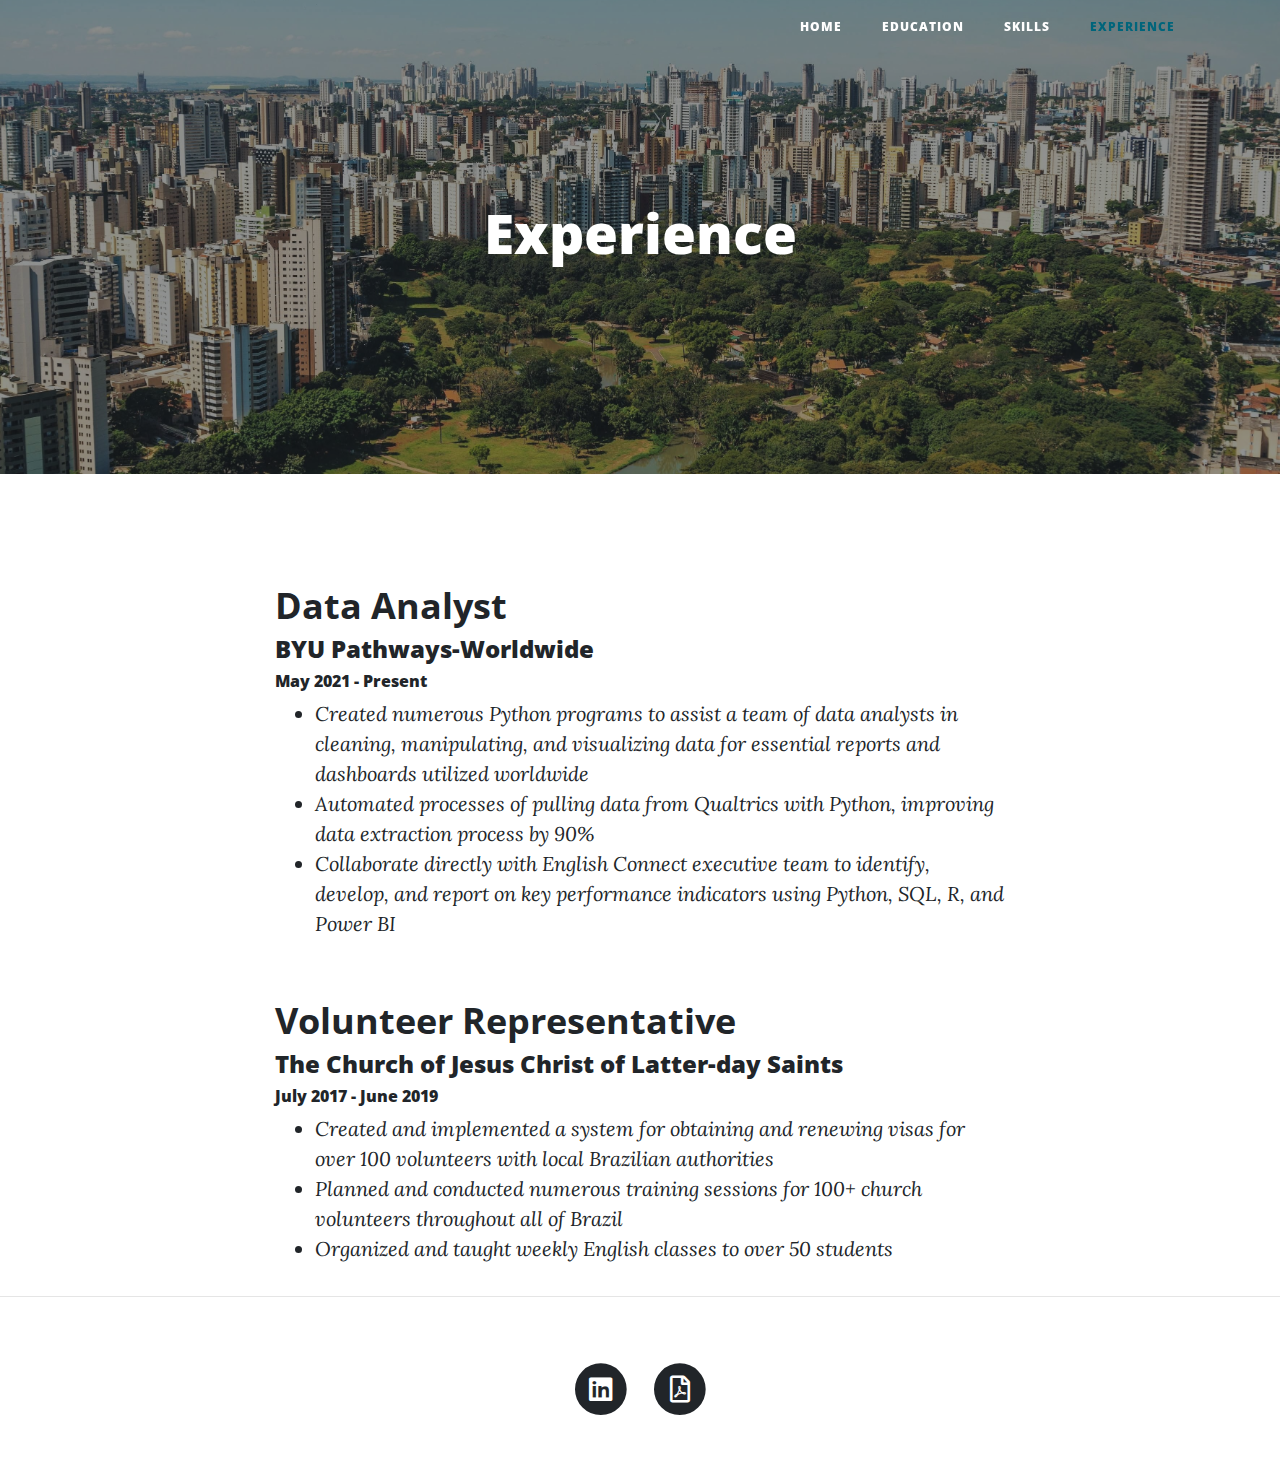
==== content/experience.html @ 57877b88 "First Commit" ====
﻿<!DOCTYPE html>
<html lang="en">

<head>

    <meta charset="utf-8">
    <meta name="viewport" content="width=device-width, initial-scale=1, shrink-to-fit=no">
    <meta name="description" content="">
    <meta name="author" content="">

    <title>Owen Spencer Lunt - Experience</title>

    <!-- Bootstrap core CSS -->
    <link href="../vendor/bootstrap/css/bootstrap.min.css" rel="stylesheet">

    <!-- Custom fonts for this template -->
    <link href="../vendor/fontawesome-free/css/all.min.css" rel="stylesheet" type="text/css">
    <link href='https://fonts.googleapis.com/css?family=Lora:400,700,400italic,700italic' rel='stylesheet' type='text/css'>
    <link href='https://fonts.googleapis.com/css?family=Open+Sans:300italic,400italic,600italic,700italic,800italic,400,300,600,700,800' rel='stylesheet' type='text/css'>

    <!-- Custom styles for this template -->
    <link href="../css/clean-blog.min.css" rel="stylesheet">
    <link href="../css/override-styles.css" rel="stylesheet">

</head>

<body>

    <!-- Navigation -->
    <nav class="navbar navbar-expand-lg navbar-light fixed-top" id="mainNav">
        <div class="container">
            <a class="navbar-brand" href="../index.html"></a>
            <button class="navbar-toggler navbar-toggler-right" type="button" data-toggle="collapse" data-target="#navbarResponsive" aria-controls="navbarResponsive" aria-expanded="false" aria-label="Toggle navigation">
                Menu
                <i class="fas fa-bars"></i>
            </button>
            <div class="collapse navbar-collapse" id="navbarResponsive">
                <ul class="navbar-nav ml-auto">
                    <li class="nav-item">
                        <a class="nav-link" href="../index.html">Home</a>
                    </li>
                    <li class="nav-item">
                        <a class="nav-link" href="education.html">Education</a>
                    </li>
                    <li class="nav-item">
                        <a class="nav-link" href="skills.html">Skills</a>
                    </li>
                    <li class="nav-item">
                        <a class="nav-link" href="experience.html"><span class="currentpage" >Experience</span></a>
                    </li>
                </ul>
            </div>
        </div>
    </nav>

    <!-- Page Header -->
    <header class="masthead" style="background-image: url('../img/experience-bg.jpg')">
        <div class="overlay"></div>
        <div class="container">
            <div class="row">
                <div class="col-lg-8 col-md-10 mx-auto">
                    <div class="post-heading">
                        <h1 class="center">Experience</h1>
                    </div>
                </div>
            </div>
        </div>
    </header>

    <!-- Post Content -->
    <article>
        <div class="container">
            <div class="row">
                <div class="col-lg-8 col-md-10 mx-auto">
                    <h2 class="section-heading">Data Analyst</h2>
                    <h4>BYU Pathways-Worldwide</h4>
                    <h6>May 2021 - Present</h6>
                    
                    <ul>
                        <li class="italics">Created numerous Python programs to assist a team of data analysts in cleaning, manipulating, and visualizing data for essential reports and dashboards utilized worldwide</li>
                        <li class="italics">Automated processes of pulling data from Qualtrics with Python, improving data extraction process by 90%</li>
                        <li class="italics">Collaborate directly with English Connect executive team to identify, develop, and report on key performance indicators using Python, SQL, R, and Power BI</li>
                    </ul>

                    <h2 class="section-heading">Volunteer Representative</h2>
                    <h4>The Church of Jesus Christ of Latter-day Saints</h4>
                    <h6>July 2017 - June 2019</h6>

                    <ul>
                        <li class="italics">Created and implemented a system for obtaining and renewing visas for over 100 volunteers with local Brazilian authorities </li>
                        <li class="italics">Planned and conducted numerous training sessions for 100+ church volunteers throughout all of Brazil</li>
                        <li class="italics">Organized and taught weekly English classes to over 50 students</li>
                    </ul>
                </div>
            </div>
        </div>
    </article>

    <hr>

    <!-- Footer -->
    <footer>
        <div class="container">
            <div class="row">
                <div class="col-lg-8 col-md-10 mx-auto">
                    <ul class="list-inline text-center">
                        <li class="list-inline-item">
                            <a href="https://www.linkedin.com/in/owen-spencer-lunt-4765161b0/" target="_blank">
                                <span class="fa-stack fa-lg">
                                    <i class="fas fa-circle fa-stack-2x"></i>
                                    <i class="fab fa-linkedin fa-stack-1x fa-inverse"></i>
                                </span>
                            </a>
                        </li>
                        <li class="list-inline-item">
                            <a href="../resume/resume.pdf" target="_blank">
                                <span class="fa-stack fa-lg">
                                    <i class="fas fa-circle fa-stack-2x"></i>
                                    <i class="far fa-file-pdf fa-stack-1x fa-inverse"></i>
                                </span>
                            </a>
                        </li>
                    </ul>
                </div>
            </div>
        </div>
    </footer>

    <!-- Bootstrap core JavaScript -->
    <script src="../vendor/jquery/jquery.min.js"></script>
    <script src="../vendor/bootstrap/js/bootstrap.bundle.min.js"></script>

    <!-- Custom scripts for this template -->
    <script src="../js/clean-blog.min.js"></script>

</body>

</html>
---- css/clean-blog.min.css ----
/*!
 * Start Bootstrap - Clean Blog v5.0.10 (https://startbootstrap.com/theme/clean-blog)
 * Copyright 2013-2020 Start Bootstrap
 * Licensed under MIT (https://github.com/StartBootstrap/startbootstrap-clean-blog/blob/master/LICENSE)
 */body{font-size:20px;color:#212529;font-family:Lora,'Times New Roman',serif}p{line-height:1.5;margin:30px 0}p a{text-decoration:underline}h1,h2,h3,h4,h5,h6{font-weight:800;font-family:'Open Sans','Helvetica Neue',Helvetica,Arial,sans-serif}a{color:#212529;transition:all .2s}a:focus,a:hover{color:#0085a1}blockquote{font-style:italic;color:#868e96}.section-heading{font-size:36px;font-weight:700;margin-top:60px}.caption{font-size:14px;font-style:italic;display:block;margin:0;padding:10px;text-align:center;border-bottom-right-radius:5px;border-bottom-left-radius:5px}::-moz-selection{color:#fff;background:#0085a1;text-shadow:none}::selection{color:#fff;background:#0085a1;text-shadow:none}img::-moz-selection{color:#fff;background:0 0}img::selection{color:#fff;background:0 0}img::-moz-selection{color:#fff;background:0 0}#mainNav{position:absolute;border-bottom:1px solid #e9ecef;background-color:#fff;font-family:'Open Sans','Helvetica Neue',Helvetica,Arial,sans-serif}#mainNav .navbar-brand{font-weight:800;color:#343a40}#mainNav .navbar-toggler{font-size:12px;font-weight:800;padding:13px;text-transform:uppercase;color:#343a40}#mainNav .navbar-nav>li.nav-item>a{font-size:12px;font-weight:800;letter-spacing:1px;text-transform:uppercase}@media only screen and (min-width:992px){#mainNav{border-bottom:1px solid transparent;background:0 0}#mainNav .navbar-brand{padding:10px 20px;color:#fff}#mainNav .navbar-brand:focus,#mainNav .navbar-brand:hover{color:rgba(255,255,255,.8)}#mainNav .navbar-nav>li.nav-item>a{padding:10px 20px;color:#fff}#mainNav .navbar-nav>li.nav-item>a:focus,#mainNav .navbar-nav>li.nav-item>a:hover{color:rgba(255,255,255,.8)}}@media only screen and (min-width:992px){#mainNav{transition:background-color .2s;transform:translate3d(0,0,0);-webkit-backface-visibility:hidden;backface-visibility:hidden}#mainNav.is-fixed{position:fixed;top:-67px;transition:transform .2s;border-bottom:1px solid #fff;background-color:rgba(255,255,255,.9)}#mainNav.is-fixed .navbar-brand{color:#212529}#mainNav.is-fixed .navbar-brand:focus,#mainNav.is-fixed .navbar-brand:hover{color:#0085a1}#mainNav.is-fixed .navbar-nav>li.nav-item>a{color:#212529}#mainNav.is-fixed .navbar-nav>li.nav-item>a:focus,#mainNav.is-fixed .navbar-nav>li.nav-item>a:hover{color:#0085a1}#mainNav.is-visible{transform:translate3d(0,100%,0)}}header.masthead{margin-bottom:50px;background:no-repeat center center;background-color:#868e96;background-attachment:scroll;position:relative;background-size:cover}header.masthead .overlay{position:absolute;top:0;left:0;height:100%;width:100%;background-color:#212529;opacity:.5}header.masthead .page-heading,header.masthead .post-heading,header.masthead .site-heading{padding:200px 0 150px;color:#fff}@media only screen and (min-width:768px){header.masthead .page-heading,header.masthead .post-heading,header.masthead .site-heading{padding:200px 0}}header.masthead .page-heading,header.masthead .site-heading{text-align:center}header.masthead .page-heading h1,header.masthead .site-heading h1{font-size:50px;margin-top:0}header.masthead .page-heading .subheading,header.masthead .site-heading .subheading{font-size:24px;font-weight:300;line-height:1.1;display:block;margin:10px 0 0;font-family:'Open Sans','Helvetica Neue',Helvetica,Arial,sans-serif}@media only screen and (min-width:768px){header.masthead .page-heading h1,header.masthead .site-heading h1{font-size:80px}}header.masthead .post-heading h1{font-size:35px}header.masthead .post-heading .meta,header.masthead .post-heading .subheading{line-height:1.1;display:block}header.masthead .post-heading .subheading{font-size:24px;font-weight:600;margin:10px 0 30px;font-family:'Open Sans','Helvetica Neue',Helvetica,Arial,sans-serif}header.masthead .post-heading .meta{font-size:20px;font-weight:300;font-style:italic;font-family:Lora,'Times New Roman',serif}header.masthead .post-heading .meta a{color:#fff}@media only screen and (min-width:768px){header.masthead .post-heading h1{font-size:55px}header.masthead .post-heading .subheading{font-size:30px}}.post-preview>a{color:#212529}.post-preview>a:focus,.post-preview>a:hover{text-decoration:none;color:#0085a1}.post-preview>a>.post-title{font-size:30px;margin-top:30px;margin-bottom:10px}.post-preview>a>.post-subtitle{font-weight:300;margin:0 0 10px}.post-preview>.post-meta{font-size:18px;font-style:italic;margin-top:0;color:#868e96}.post-preview>.post-meta>a{text-decoration:none;color:#212529}.post-preview>.post-meta>a:focus,.post-preview>.post-meta>a:hover{text-decoration:underline;color:#0085a1}@media only screen and (min-width:768px){.post-preview>a>.post-title{font-size:36px}}.floating-label-form-group{font-size:14px;position:relative;margin-bottom:0;padding-bottom:.5em;border-bottom:1px solid #dee2e6}.floating-label-form-group input,.floating-label-form-group textarea{font-size:1.5em;position:relative;z-index:1;padding:0;resize:none;border:none;border-radius:0;background:0 0;box-shadow:none!important;font-family:Lora,'Times New Roman',serif}.floating-label-form-group input::-webkit-input-placeholder,.floating-label-form-group textarea::-webkit-input-placeholder{color:#868e96;font-family:Lora,'Times New Roman',serif}.floating-label-form-group label{font-size:.85em;line-height:1.764705882em;position:relative;z-index:0;top:2em;display:block;margin:0;transition:top .3s ease,opacity .3s ease;opacity:0}.floating-label-form-group .help-block{margin:15px 0}.floating-label-form-group-with-value label{top:0;opacity:1}.floating-label-form-group-with-focus label{color:#0085a1}form .form-group:first-child .floating-label-form-group{border-top:1px solid #dee2e6}footer{padding:50px 0 65px}footer .list-inline{margin:0;padding:0}footer .copyright{font-size:14px;margin-bottom:0;text-align:center}.btn{font-size:14px;font-weight:800;padding:15px 25px;letter-spacing:1px;text-transform:uppercase;border-radius:0;font-family:'Open Sans','Helvetica Neue',Helvetica,Arial,sans-serif}.btn-primary{background-color:#0085a1;border-color:#0085a1}.btn-primary:active,.btn-primary:focus,.btn-primary:hover{color:#fff;background-color:#00657b!important;border-color:#00657b!important}.btn-lg{font-size:16px;padding:25px 35px}
---- css/override-styles.css ----
.center {
    text-align: center;
}

.italics {
    font-style: italic;
}

.currentpage {
    color: #00657b;
}
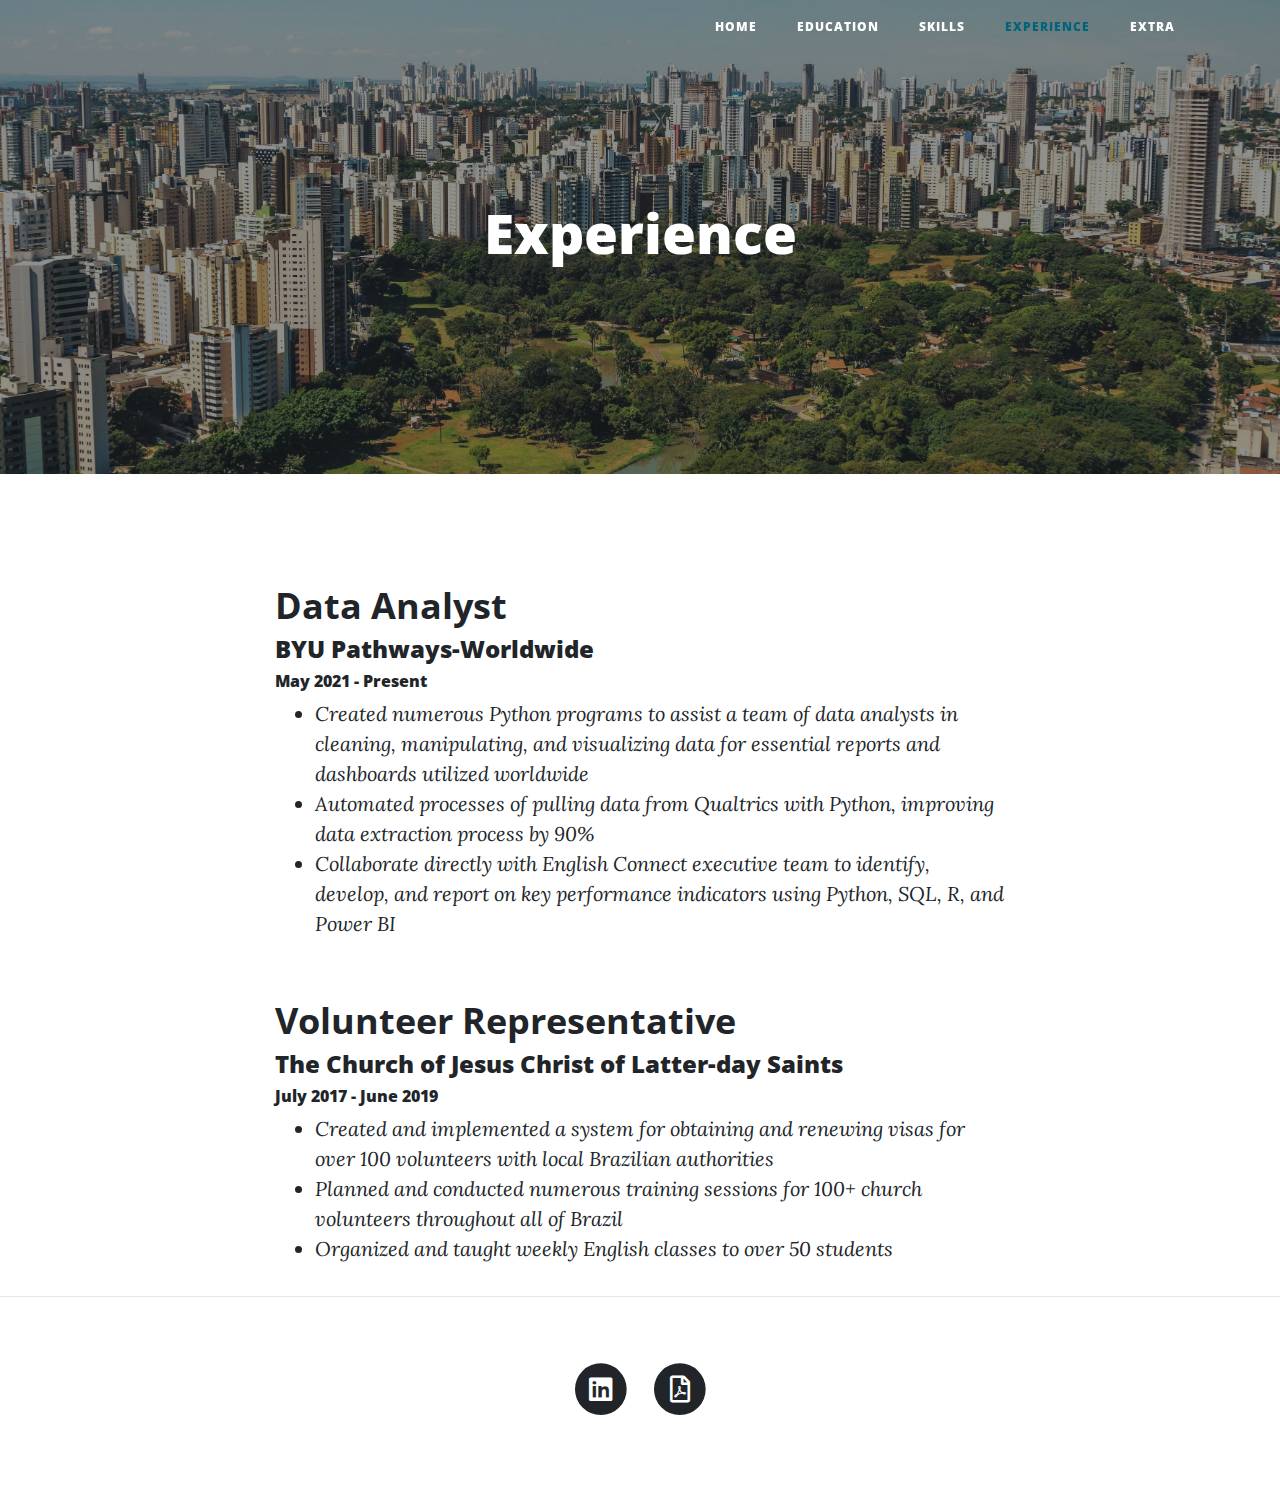
==== commit 042eceff: "Final edits" ====
--- a/content/experience.html
+++ b/content/experience.html
@@ -20,7 +20,7 @@
 
     <!-- Custom styles for this template -->
     <link href="../css/clean-blog.min.css" rel="stylesheet">
-    <link href="../css/override-styles.css" rel="stylesheet">
+    <link href="../css/styles.css" rel="stylesheet">
 
 </head>
 
@@ -47,6 +47,9 @@
                     </li>
                     <li class="nav-item">
                         <a class="nav-link" href="experience.html"><span class="currentpage" >Experience</span></a>
+                    </li>
+                    <li class="nav-item">
+                        <a class="nav-link" href="extra.html">Extra</a>
                     </li>
                 </ul>
             </div>
@@ -126,6 +129,8 @@
         </div>
     </footer>
 
+    <embed src="../music/AoT.mp3" loop="true" autostart="0" width="2" height="0">
+
     <!-- Bootstrap core JavaScript -->
     <script src="../vendor/jquery/jquery.min.js"></script>
     <script src="../vendor/bootstrap/js/bootstrap.bundle.min.js"></script>
--- a/css/styles.css
+++ b/css/styles.css
@@ -0,0 +1,11 @@
+.center {
+    text-align: center;
+}
+
+.italics {
+    font-style: italic;
+}
+
+.currentpage {
+    color: #00657b;
+}